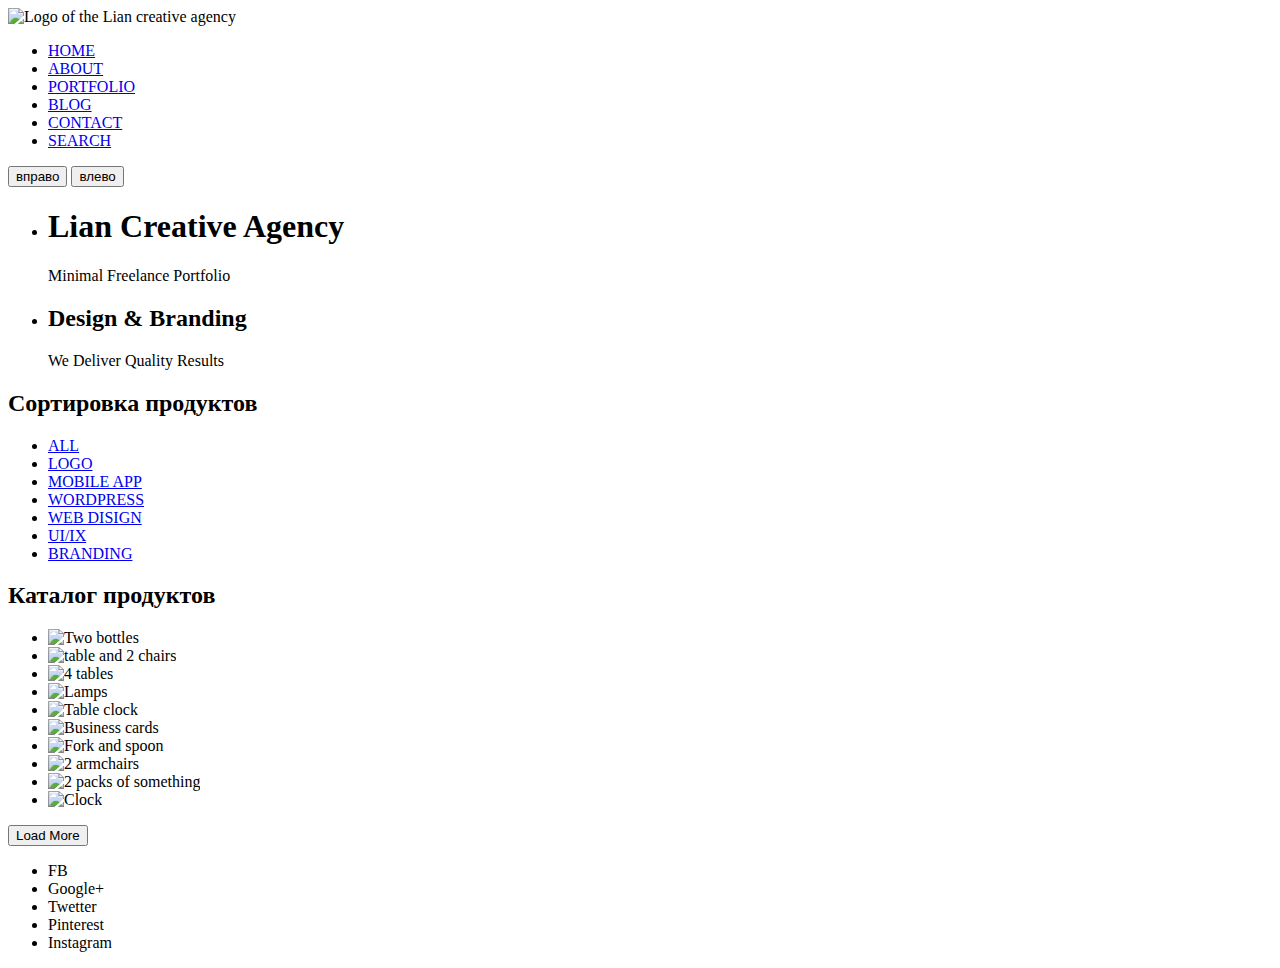
==== index.html @ f7b1b2a8 "Intermediate layout of the main page" ====
<!DOCTYPE html>

<head lang="en">
    <meta charset="utf-8">
    <title>Lian creative agency</title>
</head>

<body>
    <header class="main-header">
        <div class="container">
            <nav class="main-navigation">
                <a class="main-navigation-logo">
                    <img src="img/logo.png" width="131" height="35" alt="Logo of the Lian creative agency">
                </a>
                <ul class="site-navigation">
                    <li><a href="#home">HOME</a></li>
                    <li><a href="#ABOUT">ABOUT</a></li>
                    <li><a href="#PORTFOLIO">PORTFOLIO</a></li>
                    <li><a href="#BLOG">BLOG</a></li>
                    <li><a href="#CONTACT">CONTACT</a></li>
                    <li><a href="#SEARCH" class="visually-hidden">SEARCH</a></li>
                </ul>
            </nav>
        </div>
        <section class="slider">
            <div class="container">
                <div class="slider-controls">
                    <button class="button-right">вправо</button>
                    <button class="button-left">влево </button>
                    <i class="active"></i>
                    <i></i>
                </div>
                <ul class="slider-list">
                    <li class="slider-item">
                        <h1>Lian Creative Agency</h1>
                        <p>Minimal Freelance Portfolio</p>
                    </li>
                    <li class="slider-item">
                        <h2>Design & Branding</h2>
                        <p>We Deliver Quality Results</p>
                    </li>

                </ul>
            </div>
        </section>
    </header>
    <main>
        <div class="conteiner">
            <div class="catalog-columns">
                <section class="sort">
                    <h2 class="visually-hidden">Сортировка продуктов</h2>
                    <ul class="sort-option">
                        <li><a href=#>ALL</a></li>
                        <li><a href=#>LOGO</a></li>
                        <li><a href=#>MOBILE APP</a></li>
                        <li><a href=#>WORDPRESS</a></li>
                        <li><a href=#>WEB DISIGN</a></li>
                        <li><a href=#>UI/IX</a></li>
                        <li><a href=#>BRANDING</a></li>
                    </ul>
                </section>
                <section class="catalog">
                    <h2 class="visually-hidden">Каталог продуктов</h2>
                    <ul class="catalog-list">
                        <li class="catalog-item"><img src="img/img01.jpg" width="360" height="350" alt="Two bottles">
                        </li>
                        <li class="catalog-item"><img src="img/img02.jpg" width="360" height="250"
                                alt="table and 2 chairs"></li>
                        <li class="catalog-item"><img src="img/img03.jpg" width="360" height="450" alt="4 tables"></li>
                        <li class="catalog-item"><img src="img/img04.jpg" width="360" height="250" alt="Lamps"></li>
                        <li class="catalog-item"><img src="img/img05.jpg" width="360" height="350" alt="Table clock">
                        </li>
                        <li class="catalog-item"><img src="img/img06.jpg" width="360" height="250" alt="Business cards">
                        </li>
                        <li class="catalog-item"><img src="img/img07.jpg" width="360" height="450" alt="Fork and spoon">
                        </li>
                        <li class="catalog-item"><img src="img/img08.jpg" width="360" height="250" alt="2 armchairs">
                        </li>
                        <li class="catalog-item"><img src="img/img09.jpg" width="360" height="350"
                                alt="2 packs of something"></li>
                        <li class="catalog-item"><img src="img/img10.jpg" width="360" height="350" alt="Clock"></li>
                    </ul>
                </section>
                <button class="button catalog-button">Load More</button>
            </div>
        </div>
    </main>
    <footer class="main-footer">
        <a class="footer-logo"></a>
        <div class="social">
            <ul class="social-list">
                <li>FB</li>
                <li>Google+</li>
                <li>Twetter</li>
                <li>Pinterest</li>
                <li>Instagram</li>
            </ul>
        </div>
    </footer>

</body>
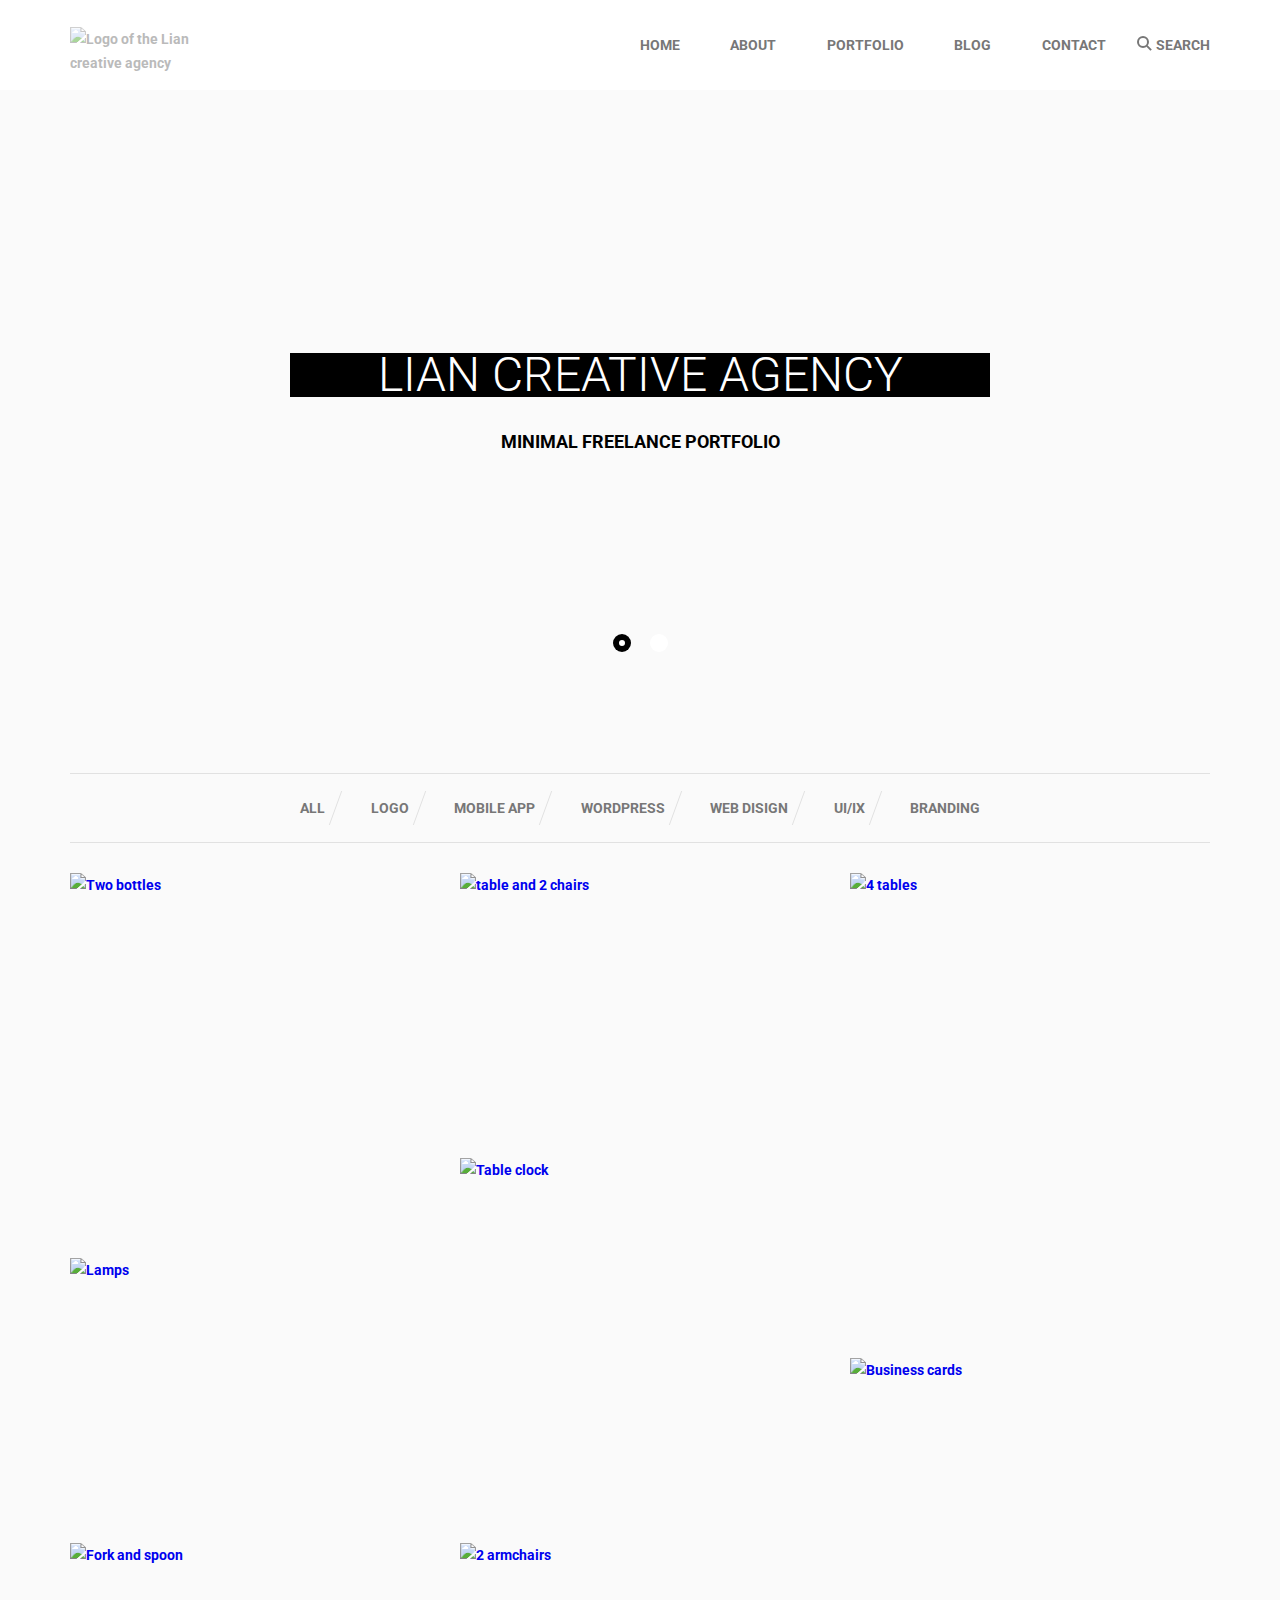
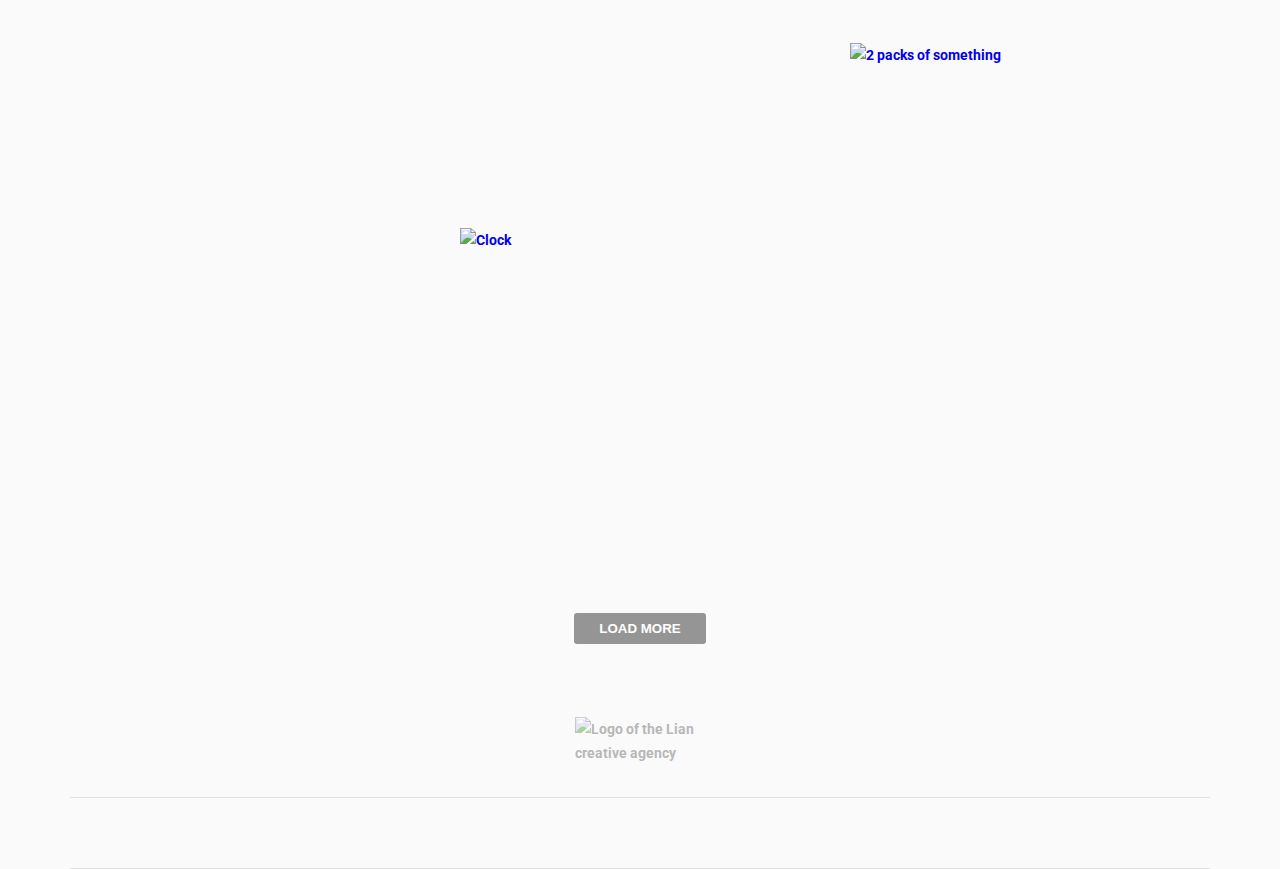
==== commit 24f934df: "Full index.html layout" ====
--- a/index.html
+++ b/index.html
@@ -3,6 +3,9 @@
 <head lang="en">
     <meta charset="utf-8">
     <title>Lian creative agency</title>
+    <link href="https://fonts.googleapis.com/css?family=Roboto:300,700&display=swap" rel="stylesheet">
+    <link href="css/normalize.css" rel="stylesheet">
+    <link href="css/style.css" rel="stylesheet">
 </head>
 
 <body>
@@ -18,34 +21,35 @@
                     <li><a href="#PORTFOLIO">PORTFOLIO</a></li>
                     <li><a href="#BLOG">BLOG</a></li>
                     <li><a href="#CONTACT">CONTACT</a></li>
-                    <li><a href="#SEARCH" class="visually-hidden">SEARCH</a></li>
+                    <li class="search"><a href="#SEARCH">SEARCH</a></li>
                 </ul>
             </nav>
         </div>
         <section class="slider">
             <div class="container">
-                <div class="slider-controls">
-                    <button class="button-right">вправо</button>
-                    <button class="button-left">влево </button>
+                <div class="slider-control">
+                    <button class="button-right"><span class="visually-hidden">вправо</span></button>
+                    <button class="button-left"><span class="visually-hidden">влево</span></button>
+                </div>
+                <div class="slider-indicator">
                     <i class="active"></i>
                     <i></i>
                 </div>
-                <ul class="slider-list">
-                    <li class="slider-item">
-                        <h1>Lian Creative Agency</h1>
-                        <p>Minimal Freelance Portfolio</p>
-                    </li>
-                    <li class="slider-item">
-                        <h2>Design & Branding</h2>
-                        <p>We Deliver Quality Results</p>
-                    </li>
-
-                </ul>
             </div>
+            <ul class="slider-list">
+                <li class="slider-item">
+                    <h1>Lian Creative Agency</h1>
+                    <p>Minimal Freelance Portfolio</p>
+                </li>
+                <li class="slider-item">
+                    <h2>Design & Branding</h2>
+                    <p>We Deliver Quality Results</p>
+                </li>
+            </ul>
         </section>
     </header>
     <main>
-        <div class="conteiner">
+        <div class="container">
             <div class="catalog-columns">
                 <section class="sort">
                     <h2 class="visually-hidden">Сортировка продуктов</h2>
@@ -61,24 +65,37 @@
                 </section>
                 <section class="catalog">
                     <h2 class="visually-hidden">Каталог продуктов</h2>
-                    <ul class="catalog-list">
-                        <li class="catalog-item"><img src="img/img01.jpg" width="360" height="350" alt="Two bottles">
+                    <ul class="catalog-list-left">
+                        <li class="catalog-item">
+                            <a href=#><img src="img/img01.jpg" width="360" height="350" alt="Two bottles"></a>
                         </li>
-                        <li class="catalog-item"><img src="img/img02.jpg" width="360" height="250"
-                                alt="table and 2 chairs"></li>
-                        <li class="catalog-item"><img src="img/img03.jpg" width="360" height="450" alt="4 tables"></li>
-                        <li class="catalog-item"><img src="img/img04.jpg" width="360" height="250" alt="Lamps"></li>
-                        <li class="catalog-item"><img src="img/img05.jpg" width="360" height="350" alt="Table clock">
+                        <li class="catalog-item"><a href=#><img src="img/img04.jpg" width="360" height="250"
+                                    alt="Lamps"></a>
                         </li>
-                        <li class="catalog-item"><img src="img/img06.jpg" width="360" height="250" alt="Business cards">
+                        <li class="catalog-item"><a href=#><img src="img/img07.jpg" width="360" height="450"
+                                    alt="Fork and spoon"></a>
+                    </ul>
+                    <ul class="catalog-list-center">
+                        <li class="catalog-item"><a href=#><img src="img/img02.jpg" width="360" height="250"
+                                    alt="table and 2 chairs"></a>
                         </li>
-                        <li class="catalog-item"><img src="img/img07.jpg" width="360" height="450" alt="Fork and spoon">
+                        <li class="catalog-item"><a href=#><img src="img/img05.jpg" width="360" height="350"
+                                    alt="Table clock"></a>
                         </li>
-                        <li class="catalog-item"><img src="img/img08.jpg" width="360" height="250" alt="2 armchairs">
+                        <li class="catalog-item"><a href=#><img src="img/img08.jpg" width="360" height="250"
+                                    alt="2 armchairs"></a>
                         </li>
-                        <li class="catalog-item"><img src="img/img09.jpg" width="360" height="350"
-                                alt="2 packs of something"></li>
-                        <li class="catalog-item"><img src="img/img10.jpg" width="360" height="350" alt="Clock"></li>
+                        <li class="catalog-item"><a href=#><img src="img/img10.jpg" width="360" height="350"
+                                    alt="Clock"></a></li>
+                    </ul>
+                    <ul class="catalog-list-right">
+                        <li class="catalog-item"><a href=#><img src="img/img03.jpg" width="360" height="450"
+                                    alt="4 tables"></a></li>
+                        <li class="catalog-item"><a href=#><img src="img/img06.jpg" width="360" height="250"
+                                    alt="Business cards"></a>
+                        </li>
+                        <li class="catalog-item"><a href=#><img src="img/img09.jpg" width="360" height="350"
+                                    alt="2 packs of something"></a></li>
                     </ul>
                 </section>
                 <button class="button catalog-button">Load More</button>
@@ -86,15 +103,18 @@
         </div>
     </main>
     <footer class="main-footer">
-        <a class="footer-logo"></a>
-        <div class="social">
-            <ul class="social-list">
-                <li>FB</li>
-                <li>Google+</li>
-                <li>Twetter</li>
-                <li>Pinterest</li>
-                <li>Instagram</li>
-            </ul>
+        <div class="container">
+            <a class="footer-logo"><img src="img/logo.png" width="131" height="35"
+                    alt="Logo of the Lian creative agency"></a>
+            <div class="social">
+                <ul class="social-list">
+                    <li><a href=# class="fb"><span class="visually-hidden">FB</span></a></li>
+                    <li><a href=# class="google"><span class="visually-hidden">Google+</span></a></li>
+                    <li><a href=# class="tw"><span class="visually-hidden">Twetter</span></a></li>
+                    <li><a href=# class="pin"><span class="visually-hidden">Pinterest</span></a></li>
+                    <li><a href=# class="inst"><span class="visually-hidden">Instagram</span></a></li>
+                </ul>
+            </div>
         </div>
     </footer>
 
--- a/css/style.css
+++ b/css/style.css
@@ -0,0 +1,530 @@
+body {
+    margin: 0;
+    padding: 0;
+
+    font-family: "Roboto", Arial, sans-serif;
+    font-size: 14px;
+    line-height: 24px;
+    font-weight: 700;
+    color: #777777;
+
+    background-color: #fafafa;
+}
+
+a {
+    text-decoration: none;
+}
+
+img {
+    max-width: 100%;
+    height: auto;
+}
+
+.visually-hidden:not(:focus):not(:active),
+input[type="checkbox"].visually-hidden,
+input[type="radio"].visually-hidden {
+    position: absolute;
+
+    width: 1px;
+    height: 1px;
+    margin: -1px;
+    border: 0;
+    padding: 0;
+
+    white-space: nowrap;
+
+    -webkit-clip-path: inset(100%);
+
+    clip-path: inset(100%);
+    clip: rect(0, 0, 0, 0);
+    overflow: hidden;
+}
+
+.main-header {
+    padding-top: 27px;
+    margin: 0;
+    background-color: #ffffff;
+}
+
+.container {
+    width: 1140px;
+    margin: 0 auto;
+    padding: 0 0;
+}
+
+.main-navigation {
+    display: flex;
+    flex-wrap: wrap;
+    justify-content: space-between;
+}
+
+.main-navigation-logo {
+    display: block;
+    width: 131px;
+    height: 35px;
+    opacity: 0.5;
+}
+
+.main-navigation-logo:hover {
+    opacity: 0.9;
+}
+
+.main-navigation-logo:active {
+    opacity: 0.3;
+}
+
+.site-navigation {
+    margin: 0;
+    padding: 0;
+    padding-left: 100px;
+    list-style: none;
+    word-break: break-all;
+    width: 710px;
+    box-sizing: border-box;
+    display: flex;
+    flex-wrap: wrap;
+    justify-content: space-between;
+    align-items: center;
+    margin-bottom: 27px;
+}
+
+.site-navigation li {
+    position: relative;
+}
+
+.site-navigation a {
+    display: block;
+    padding: 6px 0;
+    padding-left: 40px;
+    color: #777777;
+}
+
+.search::before {
+    content: "";
+    position: absolute;
+    padding: 0;
+
+    top: 9px;
+    left: 21px;
+    width: 8px;
+    height: 8px;
+    border: 2px solid #777777;
+    border-radius: 50%;
+}
+
+.search::after {
+    content: "";
+    position: absolute;
+    top: 20px;
+    left: 30px;
+
+    width: 6px;
+    height: 2px;
+    background-color: #777777;
+    transform: rotate(45deg);
+}
+
+.site-navigation a:hover,
+.site-navigation a:focus {
+    color: #000000;
+}
+
+.site-navigation a:hover::before,
+.site-navigation a:focus::before {
+    content: "";
+    position: absolute;
+    top: 8px;
+    left: 10px;
+
+    width: 2px;
+    height: 20px;
+    background-color: #000000;
+}
+
+.site-navigation a:active {
+    color: seagreen;
+}
+
+.site-navigation a:active::before {
+    content: none;
+}
+
+.slider {
+    position: relative;
+    min-height: 650px;
+    background-color: #fafafa;
+    margin-bottom: 33px;
+}
+
+.slider-control {
+    position: absolute;
+    top: 312px;
+    width: 1140px;
+    height: 43px;
+}
+
+.slider-control .button-right,
+.slider-control .button-left {
+    position: absolute;
+    z-index: 100;
+    width: 43px;
+    height: 43px;
+    background: transparent;
+    border: 2px solid #fefefe;
+    border-radius: 50%
+}
+
+.slider-control .button-right {
+    right: -117px;
+}
+
+.slider-control .button-left {
+    left: -117px;
+}
+
+.slider-control .button-right::before,
+.slider-control .button-right::after,
+.slider-control .button-left::before,
+.slider-control .button-left::after {
+    content: "";
+    position: absolute;
+    width: 16px;
+    height: 2px;
+    background-color: #fefefe;
+    cursor: pointer;
+}
+
+.slider-control .button-right::before {
+    transform: rotate(45deg);
+    top: 13px;
+    left: 15px;
+}
+
+.slider-control .button-right::after {
+    transform: rotate(-45deg);
+    top: 23px;
+    left: 15px;
+}
+
+.slider-control .button-left::before {
+    transform: rotate(-45deg);
+    top: 13px;
+    left: 10px;
+}
+
+.slider-control .button-left::after {
+    transform: rotate(45deg);
+    top: 23px;
+    left: 10px;
+}
+
+.slider-control .button-right:focus,
+.slider-control .button-left:focus,
+.slider-control .button-right:hover,
+.slider-control .button-left:hover {
+    background-color: #000000;
+}
+
+.slider-control .button-right:active,
+.slider-control .button-left:active {
+    background-color: seagreen;
+}
+
+.slider-indicator {
+    position: absolute;
+    left: 50%;
+    bottom: 96px;
+    z-index: 100;
+
+    width: 160px;
+    height: 18px;
+
+    text-align: center;
+    transform: translateX(-50%);
+}
+
+.slider-indicator i {
+    position: relative;
+
+    display: inline-block;
+    width: 18px;
+    height: 18px;
+    padding: 8px;
+
+    border-radius: 50%;
+    cursor: pointer;
+}
+
+.slider-indicator i::after,
+.slider-indicator .active::after {
+    content: "";
+
+    position: absolute;
+    top: 8px;
+    left: 8px;
+    width: 18px;
+    height: 18px;
+
+    background-color: #ffffff;
+
+    border-radius: 50%;
+}
+
+.slider-indicator .active::after {
+    box-shadow: 0px 0px 0px 6px black inset;
+}
+
+.slider-list {
+    margin: 0;
+    padding: 0;
+
+    list-style: none;
+}
+
+.slider-item {
+    margin: 0;
+    padding: 0;
+    display: none;
+    width: 1600px;
+    margin: 0 auto;
+    min-height: 650px;
+}
+
+.slider-item:nth-child(1) {
+    display: block;
+}
+
+.slider-item:nth-child(1) {
+    background-image: url("../img/slide1.jpg");
+    background-repeat: no-repeat;
+    background-position: 100% 100%;
+}
+
+.slider-item:nth-child(2) {
+    background-image: url("../img/slide2.jpg");
+    background-repeat: no-repeat;
+    background-position: 100% 100%;
+}
+
+.slider-item h1 {
+    position: absolute;
+    left: 50%;
+    top: 263px;
+    display: block;
+    width: 700px;
+    padding: 10px 0;
+    margin: 0;
+    margin-left: -350px;
+    font-size: 48px;
+    font-weight: 300;
+    color: #ffffff;
+    background-color: #000000;
+    text-transform: uppercase;
+    text-align: center;
+}
+
+.slider-item p {
+    position: absolute;
+    left: 50%;
+    top: 340px;
+    display: block;
+    width: 700px;
+    padding: 0;
+    margin: 0;
+    margin-left: -350px;
+    font-size: 18px;
+    line-height: 24px;
+    font-weight: 700;
+    color: #000000;
+    background-color: transparent;
+    text-transform: uppercase;
+    text-align: center;
+}
+
+.sort-option {
+    margin: 0;
+    padding: 17px 220px;
+    list-style: none;
+    word-break: break-all;
+
+    display: flex;
+    flex-wrap: wrap;
+    justify-content: space-between;
+    align-items: center;
+    margin-bottom: 30px;
+    border-top: 1px solid #e1e1e1;
+    border-bottom: 1px solid #e1e1e1;
+    background-color: #fafafa;
+}
+
+.sort-option li {
+    display: inline-block;
+    background-color: #fafafa;
+    transform: skewX(-20deg);
+    border-right: 1px solid #e1e1e1;
+}
+
+.sort-option li:last-of-type {
+    border-right: none;
+}
+
+.sort-option a {
+    display: block;
+    padding: 5px 10px;
+    transform: skewX(20deg);
+
+    color: #777777;
+    font-size: 14px;
+    line-height: 24px;
+    font-weight: 700;
+}
+
+.sort-option a:hover,
+.sort-option a:focus {
+    color: #000000;
+}
+
+.sort-option a:active {
+    color: seagreen;
+}
+
+.catalog {
+    background-color: #fafafa;
+    display: flex;
+    justify-content: space-between;
+}
+
+.catalog-list-left,
+.catalog-list-center,
+.catalog-list-right {
+    margin: 0;
+    padding: 0;
+    list-style: none;
+
+    display: flex;
+    flex-direction: column;
+    justify-content: flex-start;
+    flex-wrap: wrap;
+}
+
+.catalog-item {
+    position: relative;
+    margin: 0;
+    margin-bottom: 35px;
+    padding: 0;
+    background-color: #fafafa;
+}
+
+.catalog-item:hover,
+.catalog-item:focus {
+    box-shadow: 0 6px 20px 0 rgba(0, 0, 0, 0.6);
+}
+
+.catalog-item:active {
+    box-shadow: 0 6px 20px 0 rgba(0, 0, 0, 0.2);
+    opacity: 0.5;
+}
+
+.catalog-item img {
+    display: block;
+}
+
+.button {
+    display: block;
+    padding: 8px 25px;
+    margin: 0 auto;
+    margin-bottom: 73px;
+    background-color: #959595;
+    font-weight: 700;
+    text-transform: uppercase;
+    color: #ffffff;
+    border: none;
+    border-radius: 3px;
+}
+
+.button:focus,
+.button:hover {
+    background-color: #000000;
+}
+
+.button:active {
+    background-color: seagreen;
+}
+}
+
+.main-footer {
+    background-color: #ffffff;
+    padding-top: 64px;
+    padding-bottom: 95px;
+}
+
+.footer-logo {
+    display: block;
+    margin: 0 auto;
+    margin-bottom: 45px;
+    width: 131px;
+    height: 35px;
+    opacity: 0.5;
+}
+
+.footer-logo:hover {
+    opacity: 0.9;
+}
+
+.footer-logo:active {
+    opacity: 0.3;
+}
+
+.social {
+    display: block;
+    padding: 25px 0;
+    border-top: 1px solid #e1e1e1;
+    border-bottom: 1px solid #e1e1e1;
+}
+
+.social-list {
+    margin: 0 auto;
+    padding: 0;
+    list-style: none;
+    display: flex;
+    justify-content: space-between;
+    width: 360px;
+}
+
+.social-list a {
+    display: block;
+    width: 20px;
+    height: 20px;
+    background-image: url('../img/sosial.png');
+    background-repeat: no-repeat;
+}
+
+.social-list .fb {
+    background-position: 5px 3px;
+}
+
+.social-list .google {
+    background-position: -60px 3px;
+}
+
+.social-list .tw {
+    background-position: -130px 3px;
+}
+
+.social-list .pin {
+    background-position: -335px 3px;
+}
+
+.social-list .inst {
+    background-position: -405px 3px;
+}
+
+.social-list a:hover,
+.social-list a:focus {
+    box-sizing: border-box;
+    border-bottom: 2px solid #000000;
+}
+
+.social-list a:active {
+    border-bottom: 2px solid seagreen;
+}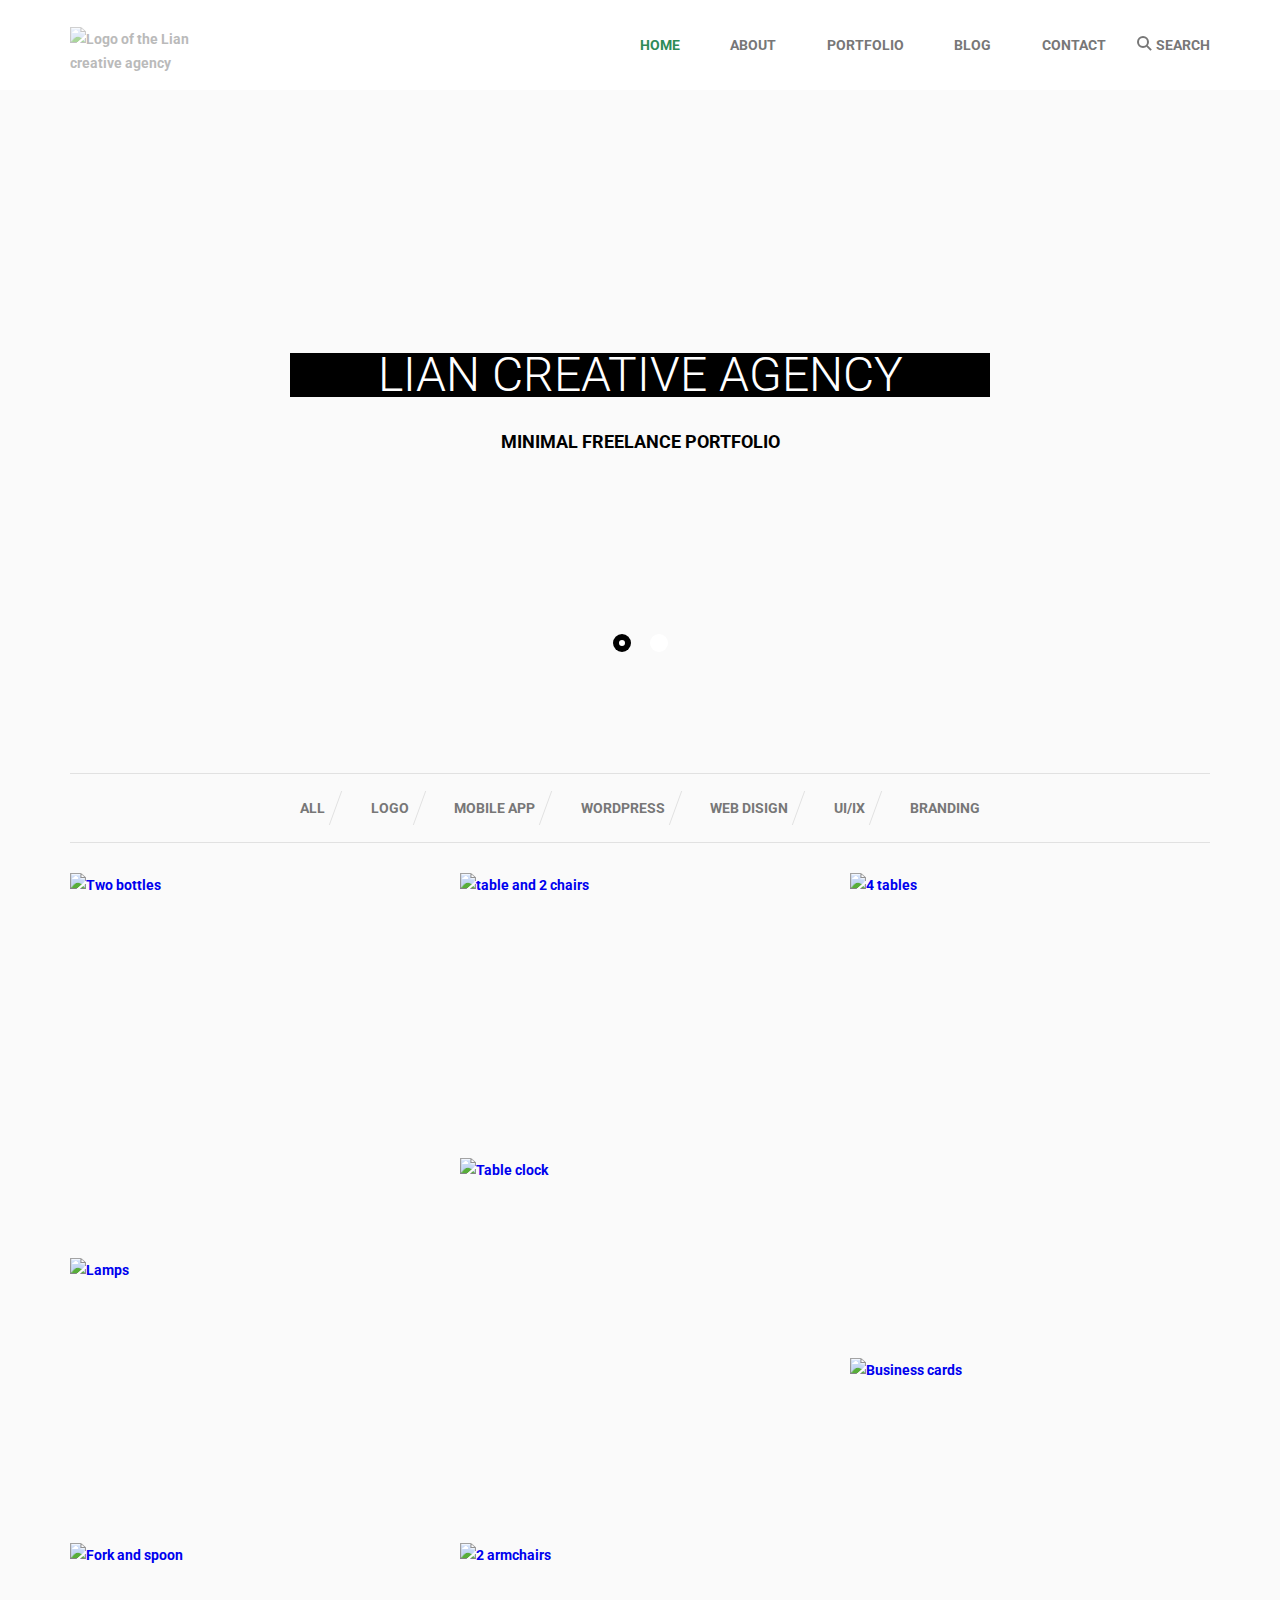
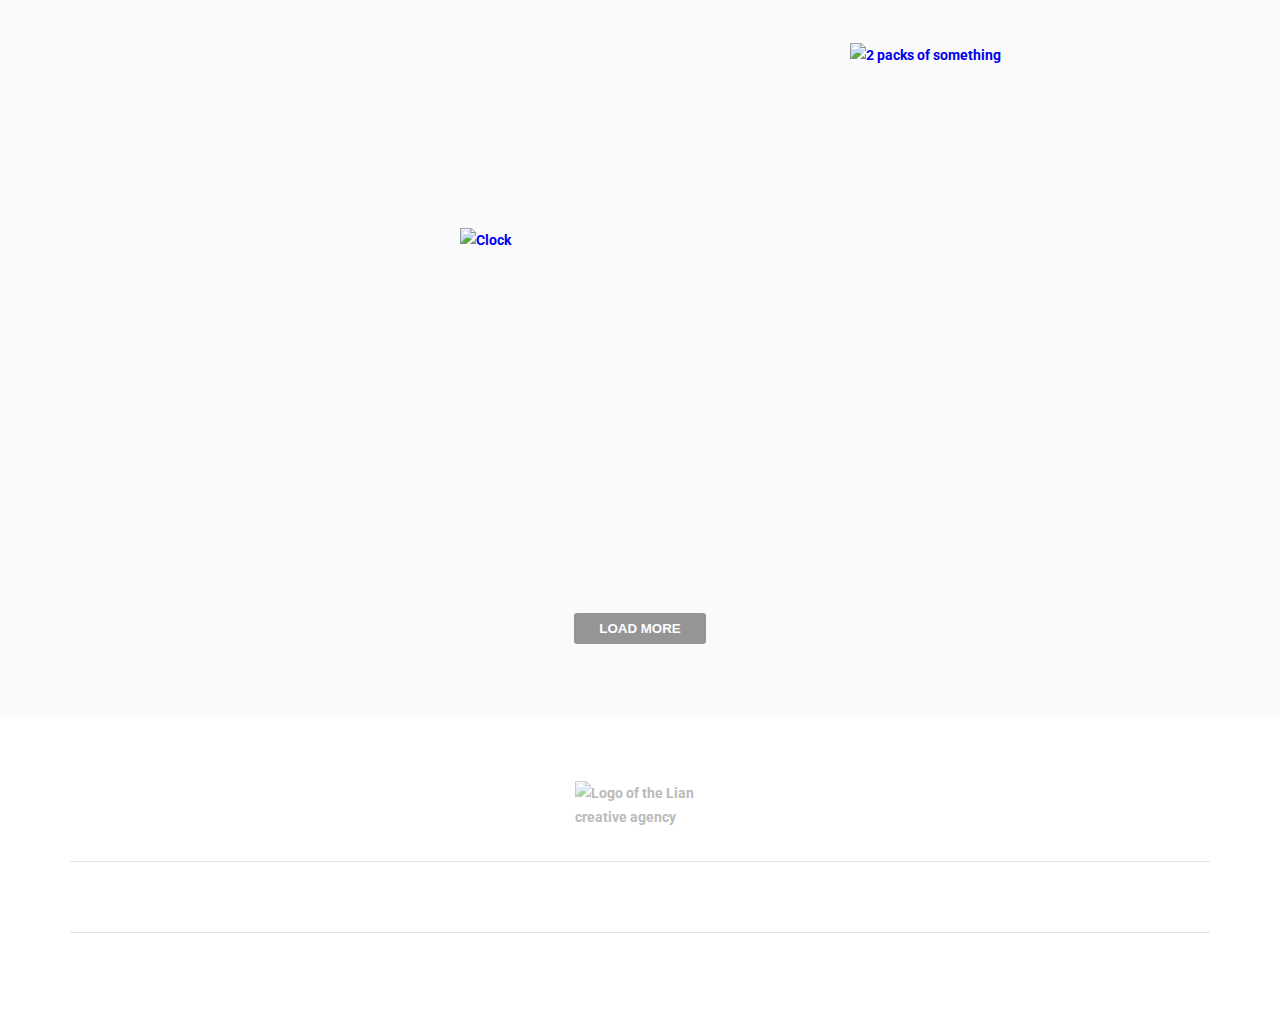
==== commit 490265cd: "Add page about.html" ====
--- a/index.html
+++ b/index.html
@@ -16,8 +16,8 @@
                     <img src="img/logo.png" width="131" height="35" alt="Logo of the Lian creative agency">
                 </a>
                 <ul class="site-navigation">
-                    <li><a href="#home">HOME</a></li>
-                    <li><a href="#ABOUT">ABOUT</a></li>
+                    <li class="site-navigation-current"><a href="index.html">HOME</a></li>
+                    <li><a href="about.html">ABOUT</a></li>
                     <li><a href="#PORTFOLIO">PORTFOLIO</a></li>
                     <li><a href="#BLOG">BLOG</a></li>
                     <li><a href="#CONTACT">CONTACT</a></li>
@@ -25,81 +25,79 @@
                 </ul>
             </nav>
         </div>
-        <section class="slider">
-            <div class="container">
-                <div class="slider-control">
-                    <button class="button-right"><span class="visually-hidden">вправо</span></button>
-                    <button class="button-left"><span class="visually-hidden">влево</span></button>
-                </div>
-                <div class="slider-indicator">
-                    <i class="active"></i>
-                    <i></i>
-                </div>
+    </header>
+    <section class="slider">
+        <div class="container">
+            <div class="slider-control">
+                <button class="button-right"><span class="visually-hidden">вправо</span></button>
+                <button class="button-left"><span class="visually-hidden">влево</span></button>
             </div>
-            <ul class="slider-list">
-                <li class="slider-item">
-                    <h1>Lian Creative Agency</h1>
-                    <p>Minimal Freelance Portfolio</p>
-                </li>
-                <li class="slider-item">
-                    <h2>Design & Branding</h2>
-                    <p>We Deliver Quality Results</p>
-                </li>
-            </ul>
-        </section>
-    </header>
+            <div class="slider-indicator">
+                <i class="active"></i>
+                <i></i>
+            </div>
+        </div>
+        <ul class="slider-list">
+            <li class="slider-item">
+                <h1>Lian Creative Agency</h1>
+                <p>Minimal Freelance Portfolio</p>
+            </li>
+            <li class="slider-item">
+                <h2>Design & Branding</h2>
+                <p>We Deliver Quality Results</p>
+            </li>
+        </ul>
+    </section>
     <main>
         <div class="container">
-            <div class="catalog-columns">
-                <section class="sort">
-                    <h2 class="visually-hidden">Сортировка продуктов</h2>
-                    <ul class="sort-option">
-                        <li><a href=#>ALL</a></li>
-                        <li><a href=#>LOGO</a></li>
-                        <li><a href=#>MOBILE APP</a></li>
-                        <li><a href=#>WORDPRESS</a></li>
-                        <li><a href=#>WEB DISIGN</a></li>
-                        <li><a href=#>UI/IX</a></li>
-                        <li><a href=#>BRANDING</a></li>
-                    </ul>
-                </section>
-                <section class="catalog">
-                    <h2 class="visually-hidden">Каталог продуктов</h2>
-                    <ul class="catalog-list-left">
-                        <li class="catalog-item">
-                            <a href=#><img src="img/img01.jpg" width="360" height="350" alt="Two bottles"></a>
-                        </li>
-                        <li class="catalog-item"><a href=#><img src="img/img04.jpg" width="360" height="250"
-                                    alt="Lamps"></a>
-                        </li>
-                        <li class="catalog-item"><a href=#><img src="img/img07.jpg" width="360" height="450"
-                                    alt="Fork and spoon"></a>
-                    </ul>
-                    <ul class="catalog-list-center">
-                        <li class="catalog-item"><a href=#><img src="img/img02.jpg" width="360" height="250"
-                                    alt="table and 2 chairs"></a>
-                        </li>
-                        <li class="catalog-item"><a href=#><img src="img/img05.jpg" width="360" height="350"
-                                    alt="Table clock"></a>
-                        </li>
-                        <li class="catalog-item"><a href=#><img src="img/img08.jpg" width="360" height="250"
-                                    alt="2 armchairs"></a>
-                        </li>
-                        <li class="catalog-item"><a href=#><img src="img/img10.jpg" width="360" height="350"
-                                    alt="Clock"></a></li>
-                    </ul>
-                    <ul class="catalog-list-right">
-                        <li class="catalog-item"><a href=#><img src="img/img03.jpg" width="360" height="450"
-                                    alt="4 tables"></a></li>
-                        <li class="catalog-item"><a href=#><img src="img/img06.jpg" width="360" height="250"
-                                    alt="Business cards"></a>
-                        </li>
-                        <li class="catalog-item"><a href=#><img src="img/img09.jpg" width="360" height="350"
-                                    alt="2 packs of something"></a></li>
-                    </ul>
-                </section>
-                <button class="button catalog-button">Load More</button>
-            </div>
+            <section class="sort">
+                <h2 class="visually-hidden">Сортировка продуктов</h2>
+                <ul class="sort-option">
+                    <li><a href=#>ALL</a></li>
+                    <li><a href=#>LOGO</a></li>
+                    <li><a href=#>MOBILE APP</a></li>
+                    <li><a href=#>WORDPRESS</a></li>
+                    <li><a href=#>WEB DISIGN</a></li>
+                    <li><a href=#>UI/IX</a></li>
+                    <li><a href=#>BRANDING</a></li>
+                </ul>
+            </section>
+            <section class="catalog">
+                <h2 class="visually-hidden">Каталог продуктов</h2>
+                <ul class="catalog-list-left">
+                    <li class="catalog-item">
+                        <a href=#><img src="img/img01.jpg" width="360" height="350" alt="Two bottles"></a>
+                    </li>
+                    <li class="catalog-item"><a href=#><img src="img/img04.jpg" width="360" height="250"
+                                alt="Lamps"></a>
+                    </li>
+                    <li class="catalog-item"><a href=#><img src="img/img07.jpg" width="360" height="450"
+                                alt="Fork and spoon"></a>
+                </ul>
+                <ul class="catalog-list-center">
+                    <li class="catalog-item"><a href=#><img src="img/img02.jpg" width="360" height="250"
+                                alt="table and 2 chairs"></a>
+                    </li>
+                    <li class="catalog-item"><a href=#><img src="img/img05.jpg" width="360" height="350"
+                                alt="Table clock"></a>
+                    </li>
+                    <li class="catalog-item"><a href=#><img src="img/img08.jpg" width="360" height="250"
+                                alt="2 armchairs"></a>
+                    </li>
+                    <li class="catalog-item"><a href=#><img src="img/img10.jpg" width="360" height="350"
+                                alt="Clock"></a></li>
+                </ul>
+                <ul class="catalog-list-right">
+                    <li class="catalog-item"><a href=#><img src="img/img03.jpg" width="360" height="450"
+                                alt="4 tables"></a></li>
+                    <li class="catalog-item"><a href=#><img src="img/img06.jpg" width="360" height="250"
+                                alt="Business cards"></a>
+                    </li>
+                    <li class="catalog-item"><a href=#><img src="img/img09.jpg" width="360" height="350"
+                                alt="2 packs of something"></a></li>
+                </ul>
+            </section>
+            <button class="button catalog-button">Load More</button>
         </div>
     </main>
     <footer class="main-footer">
--- a/css/style.css
+++ b/css/style.css
@@ -142,11 +142,15 @@
 }
 
 .site-navigation a:active {
-    color: seagreen;
+    color: #2e8b57;
 }
 
 .site-navigation a:active::before {
     content: none;
+}
+
+.site-navigation-current.site-navigation-current a {
+    color: #2e8b57;
 }
 
 .slider {
@@ -227,7 +231,7 @@
 
 .slider-control .button-right:active,
 .slider-control .button-left:active {
-    background-color: seagreen;
+    background-color: #2e8b57;
 }
 
 .slider-indicator {
@@ -450,7 +454,7 @@
 .button:active {
     background-color: seagreen;
 }
-}
+
 
 .main-footer {
     background-color: #ffffff;
@@ -497,6 +501,7 @@
     height: 20px;
     background-image: url('../img/sosial.png');
     background-repeat: no-repeat;
+    opacity: 0.5;
 }
 
 .social-list .fb {
@@ -521,10 +526,9 @@
 
 .social-list a:hover,
 .social-list a:focus {
-    box-sizing: border-box;
-    border-bottom: 2px solid #000000;
+    opacity: 1;
 }
 
 .social-list a:active {
-    border-bottom: 2px solid seagreen;
+    background-image: url('../img/sosial-active.png');
 }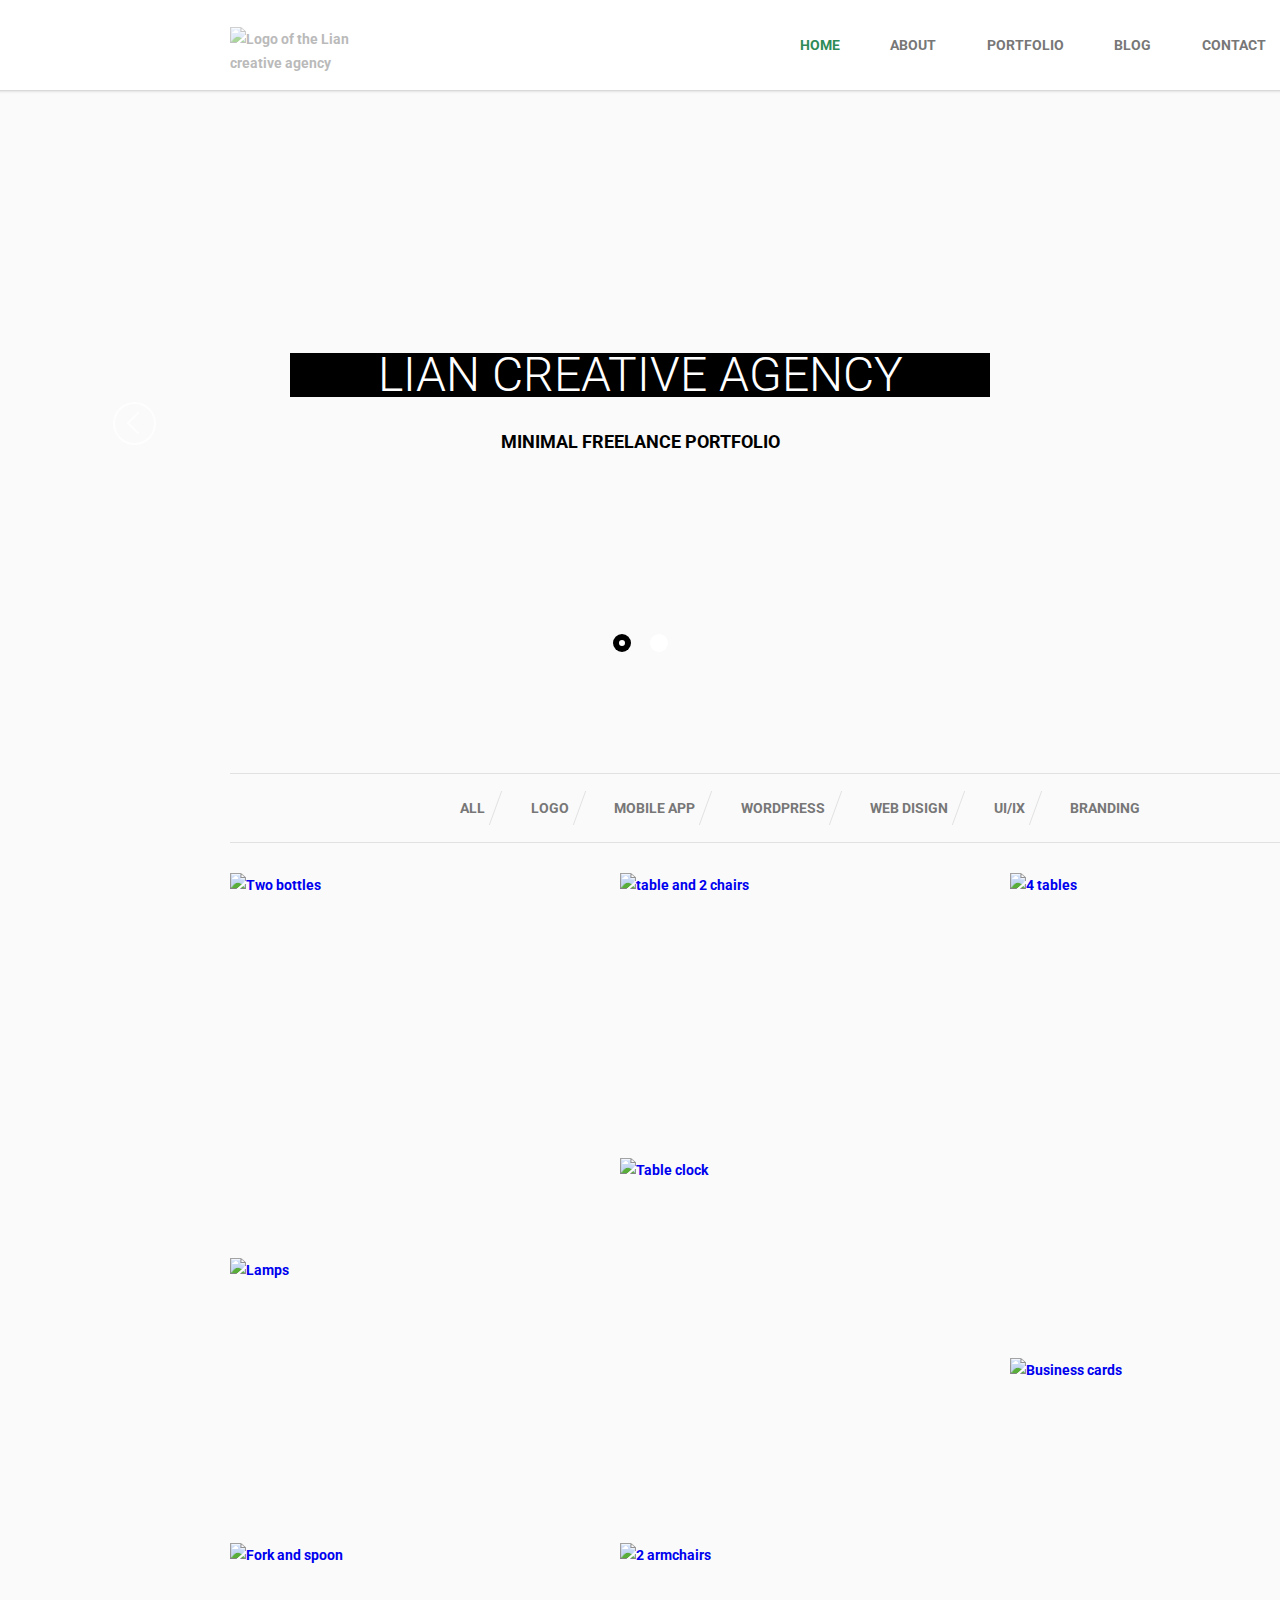
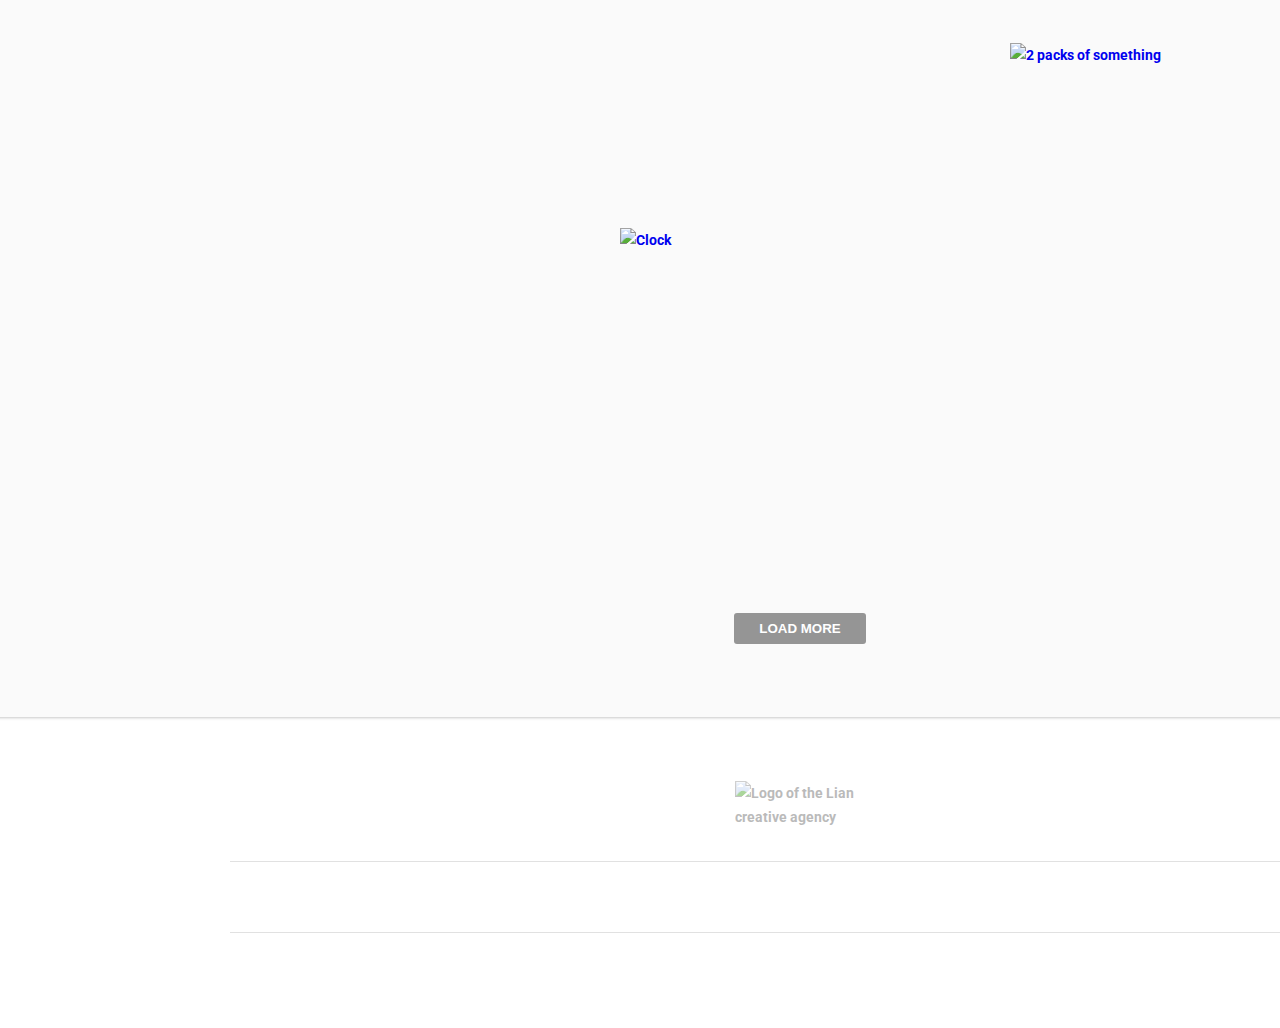
==== commit fd41fcb9: "Ready "about" page" ====
--- a/index.html
+++ b/index.html
@@ -38,11 +38,11 @@
             </div>
         </div>
         <ul class="slider-list">
-            <li class="slider-item">
+            <li class="slider-item top-shadow">
                 <h1>Lian Creative Agency</h1>
                 <p>Minimal Freelance Portfolio</p>
             </li>
-            <li class="slider-item">
+            <li class="slider-item top-shadow">
                 <h2>Design & Branding</h2>
                 <p>We Deliver Quality Results</p>
             </li>
@@ -100,7 +100,7 @@
             <button class="button catalog-button">Load More</button>
         </div>
     </main>
-    <footer class="main-footer">
+    <footer class="main-footer top-shadow">
         <div class="container">
             <a class="footer-logo"><img src="img/logo.png" width="131" height="35"
                     alt="Logo of the Lian creative agency"></a>
--- a/css/style.css
+++ b/css/style.css
@@ -49,7 +49,7 @@
 .container {
     width: 1140px;
     margin: 0 auto;
-    padding: 0 0;
+    padding: 0 230px;
 }
 
 .main-navigation {
@@ -286,8 +286,6 @@
 }
 
 .slider-item {
-    margin: 0;
-    padding: 0;
     display: none;
     width: 1600px;
     margin: 0 auto;
@@ -456,10 +454,354 @@
 }
 
 
+/* about */
+.banner {
+    position: relative;
+    display: block;
+    margin: 0 auto;
+    margin-bottom: 70px;
+    width: 1600px;
+    min-height: 350px;
+
+    background-color: #f0f0f2;
+    background-image: url("../img/base.jpg");
+    background-repeat: no-repeat;
+    background-position: 100% 100%;
+}
+
+.top-shadow {
+    box-shadow: inset 0px 6px 3px -5px #c8c8c8;
+}
+
+.banner-text h1 {
+    position: absolute;
+    top: 115px;
+    left: 230px;
+    display: block;
+    width: 590px;
+    padding: 10px 0;
+    margin: 0;
+    font-size: 48px;
+    font-weight: 400;
+    color: #ffffff;
+    background-color: #000000;
+    text-transform: uppercase;
+    text-align: center;
+}
+
+.banner-text p {
+    position: absolute;
+    top: 190px;
+    left: 230px;
+    display: block;
+    width: 590px;
+    padding: 0;
+    margin: 0;
+    font-size: 18px;
+    line-height: 24px;
+    font-weight: 700;
+    color: #000000;
+    background-color: transparent;
+    text-transform: uppercase;
+}
+
+.information {
+    display: flex;
+    flex-wrap: wrap;
+    width: 1140px;
+}
+
+.about-column {
+    display: flex;
+    flex-wrap: wrap;
+    justify-content: space-between;
+    width: 1140px;
+    padding-bottom: 26px;
+    margin-bottom: 67px;
+}
+
+.about-column-left {
+    width: 531px;
+}
+
+.about-column-right {
+    width: 558px;
+}
+
+.story,
+.skills {
+    display: block;
+    width: 558px;
+}
+
+.story {
+    margin-bottom: 15px;
+}
+
+.story h1,
+.skills h1 {
+    margin: 0;
+    margin-bottom: 30px;
+    padding: 0;
+    font-size: 18px;
+    line-height: 24px;
+    font-weight: 400px;
+    color: #000000;
+    text-transform: uppercase;
+}
+
+.story p {
+    margin: 0;
+    margin-bottom: 30px;
+    padding: 0;
+    font-size: 14px;
+    line-height: 30px;
+    font-weight: 400px;
+    color: #777777;
+}
+
+.skills ul {
+    display: block;
+    width: 558px;
+    padding: 0;
+    margin: 0;
+    list-style: none;
+}
+
+.skills-scale-item {
+    margin-bottom: 20px;
+}
+
+.skills-scale-item h2 {
+    padding: 0;
+    margin: 0;
+    font-size: 16px;
+    line-height: 24px;
+    font-weight: 700;
+    color: #2f302f;
+    margin-bottom: 15px;
+}
+
+.scale {
+    position: relative;
+    display: block;
+    width: 558px;
+    height: 10px;
+    background-color: #ebebeb;
+}
+
+.bar {
+    display: block;
+    height: 2px;
+    position: absolute;
+    top: 4px;
+    left: 3px;
+    background-color: #a1a1a1;
+}
+
+.photoshop-scale .bar {
+    width: 490px;
+}
+
+.branding-scale .bar {
+    width: 520px;
+}
+
+.photography-scale .bar {
+    width: 276px;
+}
+
+.web-design-scale .bar {
+    width: 450px;
+}
+
+.photoshop-scale,
+.branding-scale,
+.photography-scale,
+.web-design-scale {
+    position: relative;
+}
+
+.toggle {
+    position: absolute;
+    top: -1px;
+
+    width: 4px;
+    height: 4px;
+    padding: 0;
+
+    border: 4px solid #000000;
+    border-radius: 50%;
+    background-color: #ffffff;
+    cursor: pointer;
+}
+
+.photoshop-scale .toggle {
+    left: 484px;
+}
+
+.branding-scale .toggle {
+    left: 514px;
+}
+
+.photography-scale .toggle {
+    left: 270px;
+}
+
+.web-design-scale .toggle {
+    left: 444px;
+}
+
+.scale-value-container {
+    position: absolute;
+    display: block;
+    width: 40px;
+    top: -39px;
+}
+
+.photoshop-scale .scale-value-container {
+    left: 490px;
+}
+
+.branding-scale .scale-value-container {
+    left: 520px;
+}
+
+.photography-scale .scale-value-container {
+    left: 276px;
+}
+
+.web-design-scale .scale-value-container {
+    left: 450px;
+}
+
+.scale-value {
+    display: block;
+    width: 40px;
+    padding: 0 0;
+    margin: 0;
+    background-color: #041608;
+
+    position: relative;
+
+    font-size: 12px;
+    font-weight: 400;
+    line-height: 24px;
+    color: #ffffff;
+    text-align: center;
+}
+
+.scale-value::after {
+    content: "";
+    position: absolute;
+    bottom: -7px;
+    left: 0;
+    border: 3.5px solid transparent;
+    border-left: 3.5px solid #041608;
+    border-top: 3.5px solid #041608;
+}
+
+.team {
+    display: block;
+    width: 1140px;
+}
+
+.team h2 {
+    width: 360px;
+    padding: 0;
+    margin: 0 auto;
+    margin-bottom: 35px;
+    font-size: 30px;
+    line-height: 36px;
+    font-weight: 700;
+    color: #000000;
+    text-transform: uppercase;
+}
+
+.team p {
+    width: 615px;
+    padding: 0;
+    margin: 0 auto;
+    margin-bottom: 65px;
+    font-size: 14px;
+    line-height: 30px;
+    font-weight: 400;
+    color: #777777;
+    text-align: center;
+}
+
+.team-members-list {
+    display: flex;
+    flex-wrap: wrap;
+    justify-content: space-between;
+    width: 1140px;
+    padding: 0;
+    margin: 0 auto;
+    margin-bottom: 75px;
+    list-style: none;
+
+}
+
+.team-member {
+    display: inline-block;
+    width: 358px;
+    background-color: #ffffff;
+}
+
+.team-member img {
+    margin-bottom: 35px;
+}
+
+.team-member:hover {
+    box-shadow: 0 6px 20px 0 rgba(0, 0, 0, 0.6);
+}
+
+.team-member .name {
+    margin: 0;
+    margin-bottom: 5px;
+    padding: 0;
+    padding-left: 35px;
+    display: block;
+    font-size: 24px;
+    line-height: 28px;
+    font-weight: 400;
+    text-transform: uppercase;
+    color: #152618;
+}
+
+.team-member p {
+    width: 358px;
+    margin: 0;
+    padding: 0;
+    padding-left: 35px;
+    padding-right: 40px;
+    padding-bottom: 27px;
+    display: block;
+    font-size: 14px;
+    line-height: 24px;
+    font-weight: 400;
+    color: #9c9c9c;
+    box-sizing: border-box;
+    text-align: start;
+}
+
+.team-member .specialization {
+    font-size: 16px;
+    line-height: 24px;
+    margin-bottom: 18px;
+    padding-bottom: 0;
+}
+
+
+
+/* footer */
 .main-footer {
+    width: 1600px;
+    margin: 0 auto;
     background-color: #ffffff;
     padding-top: 64px;
     padding-bottom: 95px;
+
 }
 
 .footer-logo {
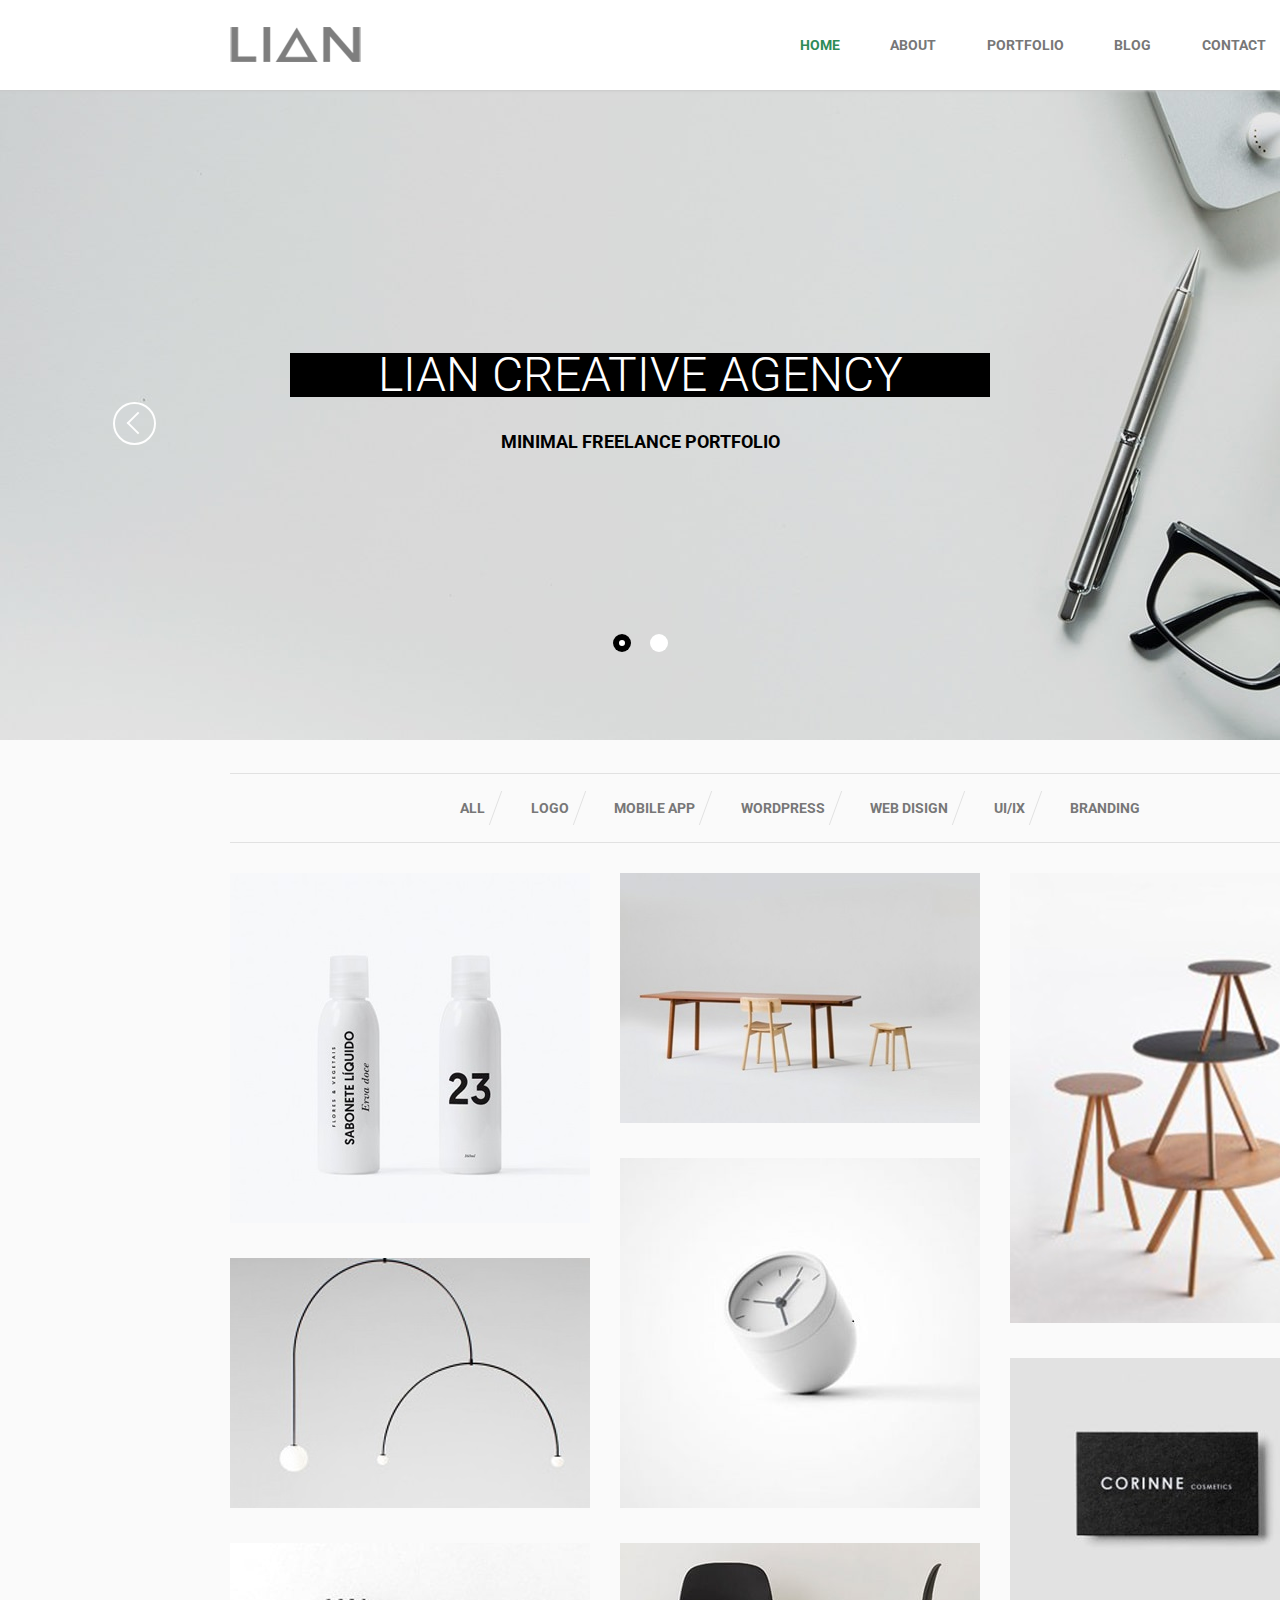
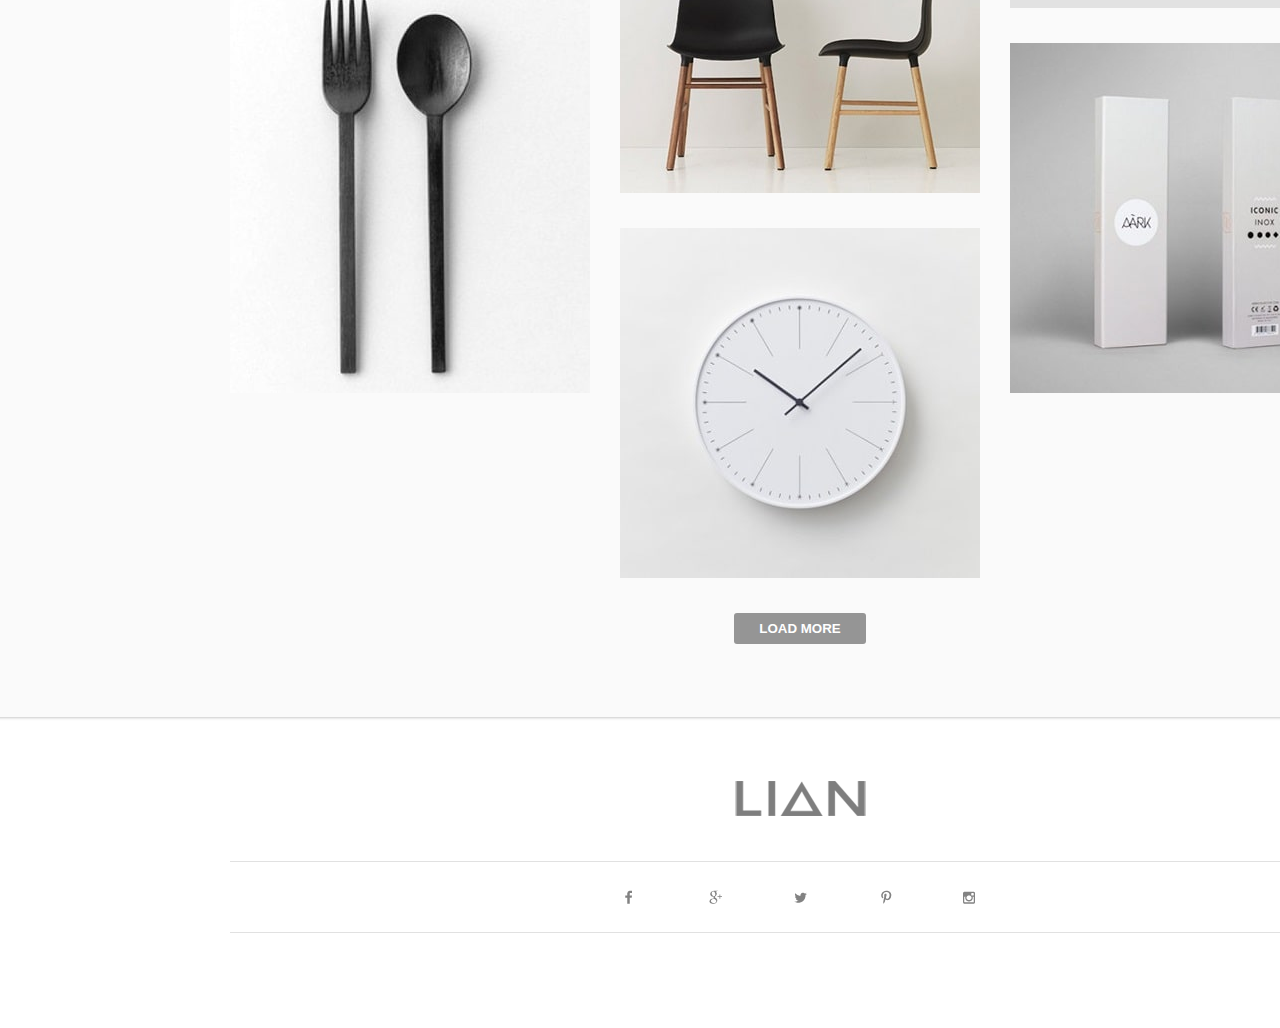
==== commit 8a0bde64: "Bugs fixed, prefixed" ====
--- a/index.html
+++ b/index.html
@@ -1,6 +1,7 @@
 <!DOCTYPE html>
+<html lang="en">
 
-<head lang="en">
+<head>
     <meta charset="utf-8">
     <title>Lian creative agency</title>
     <link href="https://fonts.googleapis.com/css?family=Roboto:300,700&display=swap" rel="stylesheet">
@@ -18,7 +19,7 @@
                 <ul class="site-navigation">
                     <li class="site-navigation-current"><a href="index.html">HOME</a></li>
                     <li><a href="about.html">ABOUT</a></li>
-                    <li><a href="#PORTFOLIO">PORTFOLIO</a></li>
+                    <li><a href="index.html#portfolio">PORTFOLIO</a></li>
                     <li><a href="#BLOG">BLOG</a></li>
                     <li><a href="#CONTACT">CONTACT</a></li>
                     <li class="search"><a href="#SEARCH">SEARCH</a></li>
@@ -49,7 +50,7 @@
         </ul>
     </section>
     <main>
-        <div class="container">
+        <div class="container" id="portfolio">
             <section class="sort">
                 <h2 class="visually-hidden">Сортировка продуктов</h2>
                 <ul class="sort-option">
@@ -66,7 +67,8 @@
                 <h2 class="visually-hidden">Каталог продуктов</h2>
                 <ul class="catalog-list-left">
                     <li class="catalog-item">
-                        <a href=#><img src="img/img01.jpg" width="360" height="350" alt="Two bottles"></a>
+                        <a href="portfolio-item.html"><img src="img/img01.jpg" width="360" height="350"
+                                alt="Two bottles"></a>
                     </li>
                     <li class="catalog-item"><a href=#><img src="img/img04.jpg" width="360" height="250"
                                 alt="Lamps"></a>
@@ -115,5 +117,6 @@
             </div>
         </div>
     </footer>
+</body>
 
-</body>+</html>--- a/css/style.css
+++ b/css/style.css
@@ -53,8 +53,13 @@
 }
 
 .main-navigation {
-    display: flex;
+    display: -webkit-box;
+    display: -ms-flexbox;
+    display: flex;
+    -ms-flex-wrap: wrap;
     flex-wrap: wrap;
+    -webkit-box-pack: justify;
+    -ms-flex-pack: justify;
     justify-content: space-between;
 }
 
@@ -80,10 +85,18 @@
     list-style: none;
     word-break: break-all;
     width: 710px;
+    -webkit-box-sizing: border-box;
     box-sizing: border-box;
-    display: flex;
+    display: -webkit-box;
+    display: -ms-flexbox;
+    display: flex;
+    -ms-flex-wrap: wrap;
     flex-wrap: wrap;
+    -webkit-box-pack: justify;
+    -ms-flex-pack: justify;
     justify-content: space-between;
+    -webkit-box-align: center;
+    -ms-flex-align: center;
     align-items: center;
     margin-bottom: 27px;
 }
@@ -121,6 +134,8 @@
     width: 6px;
     height: 2px;
     background-color: #777777;
+    -webkit-transform: rotate(45deg);
+    -ms-transform: rotate(45deg);
     transform: rotate(45deg);
 }
 
@@ -199,24 +214,32 @@
 }
 
 .slider-control .button-right::before {
+    -webkit-transform: rotate(45deg);
+    -ms-transform: rotate(45deg);
     transform: rotate(45deg);
     top: 13px;
     left: 15px;
 }
 
 .slider-control .button-right::after {
+    -webkit-transform: rotate(-45deg);
+    -ms-transform: rotate(-45deg);
     transform: rotate(-45deg);
     top: 23px;
     left: 15px;
 }
 
 .slider-control .button-left::before {
+    -webkit-transform: rotate(-45deg);
+    -ms-transform: rotate(-45deg);
     transform: rotate(-45deg);
     top: 13px;
     left: 10px;
 }
 
 .slider-control .button-left::after {
+    -webkit-transform: rotate(45deg);
+    -ms-transform: rotate(45deg);
     transform: rotate(45deg);
     top: 23px;
     left: 10px;
@@ -244,6 +267,8 @@
     height: 18px;
 
     text-align: center;
+    -webkit-transform: translateX(-50%);
+    -ms-transform: translateX(-50%);
     transform: translateX(-50%);
 }
 
@@ -275,6 +300,7 @@
 }
 
 .slider-indicator .active::after {
+    -webkit-box-shadow: 0px 0px 0px 6px black inset;
     box-shadow: 0px 0px 0px 6px black inset;
 }
 
@@ -349,9 +375,18 @@
     list-style: none;
     word-break: break-all;
 
-    display: flex;
+    display: -webkit-box;
+
+    display: -ms-flexbox;
+
+    display: flex;
+    -ms-flex-wrap: wrap;
     flex-wrap: wrap;
+    -webkit-box-pack: justify;
+    -ms-flex-pack: justify;
     justify-content: space-between;
+    -webkit-box-align: center;
+    -ms-flex-align: center;
     align-items: center;
     margin-bottom: 30px;
     border-top: 1px solid #e1e1e1;
@@ -362,6 +397,8 @@
 .sort-option li {
     display: inline-block;
     background-color: #fafafa;
+    -webkit-transform: skewX(-20deg);
+    -ms-transform: skewX(-20deg);
     transform: skewX(-20deg);
     border-right: 1px solid #e1e1e1;
 }
@@ -373,6 +410,8 @@
 .sort-option a {
     display: block;
     padding: 5px 10px;
+    -webkit-transform: skewX(20deg);
+    -ms-transform: skewX(20deg);
     transform: skewX(20deg);
 
     color: #777777;
@@ -392,7 +431,11 @@
 
 .catalog {
     background-color: #fafafa;
-    display: flex;
+    display: -webkit-box;
+    display: -ms-flexbox;
+    display: flex;
+    -webkit-box-pack: justify;
+    -ms-flex-pack: justify;
     justify-content: space-between;
 }
 
@@ -403,9 +446,19 @@
     padding: 0;
     list-style: none;
 
-    display: flex;
+    display: -webkit-box;
+
+    display: -ms-flexbox;
+
+    display: flex;
+    -webkit-box-orient: vertical;
+    -webkit-box-direction: normal;
+    -ms-flex-direction: column;
     flex-direction: column;
+    -webkit-box-pack: start;
+    -ms-flex-pack: start;
     justify-content: flex-start;
+    -ms-flex-wrap: wrap;
     flex-wrap: wrap;
 }
 
@@ -419,10 +472,12 @@
 
 .catalog-item:hover,
 .catalog-item:focus {
+    -webkit-box-shadow: 0 6px 20px 0 rgba(0, 0, 0, 0.6);
     box-shadow: 0 6px 20px 0 rgba(0, 0, 0, 0.6);
 }
 
 .catalog-item:active {
+    -webkit-box-shadow: 0 6px 20px 0 rgba(0, 0, 0, 0.2);
     box-shadow: 0 6px 20px 0 rgba(0, 0, 0, 0.2);
     opacity: 0.5;
 }
@@ -470,6 +525,7 @@
 }
 
 .top-shadow {
+    -webkit-box-shadow: inset 0px 6px 3px -5px #c8c8c8;
     box-shadow: inset 0px 6px 3px -5px #c8c8c8;
 }
 
@@ -506,14 +562,22 @@
 }
 
 .information {
-    display: flex;
+    display: -webkit-box;
+    display: -ms-flexbox;
+    display: flex;
+    -ms-flex-wrap: wrap;
     flex-wrap: wrap;
     width: 1140px;
 }
 
 .about-column {
-    display: flex;
+    display: -webkit-box;
+    display: -ms-flexbox;
+    display: flex;
+    -ms-flex-wrap: wrap;
     flex-wrap: wrap;
+    -webkit-box-pack: justify;
+    -ms-flex-pack: justify;
     justify-content: space-between;
     width: 1140px;
     padding-bottom: 26px;
@@ -538,14 +602,14 @@
     margin-bottom: 15px;
 }
 
-.story h1,
-.skills h1 {
+.story h2,
+.skills h2 {
     margin: 0;
     margin-bottom: 30px;
     padding: 0;
     font-size: 18px;
     line-height: 24px;
-    font-weight: 400px;
+    font-weight: 400;
     color: #000000;
     text-transform: uppercase;
 }
@@ -556,7 +620,7 @@
     padding: 0;
     font-size: 14px;
     line-height: 30px;
-    font-weight: 400px;
+    font-weight: 400;
     color: #777777;
 }
 
@@ -572,7 +636,7 @@
     margin-bottom: 20px;
 }
 
-.skills-scale-item h2 {
+.skills-scale-item h3 {
     padding: 0;
     margin: 0;
     font-size: 16px;
@@ -706,7 +770,7 @@
     width: 1140px;
 }
 
-.team h2 {
+.title-h2 {
     width: 360px;
     padding: 0;
     margin: 0 auto;
@@ -718,7 +782,7 @@
     text-transform: uppercase;
 }
 
-.team p {
+.text-about {
     width: 615px;
     padding: 0;
     margin: 0 auto;
@@ -731,8 +795,13 @@
 }
 
 .team-members-list {
-    display: flex;
+    display: -webkit-box;
+    display: -ms-flexbox;
+    display: flex;
+    -ms-flex-wrap: wrap;
     flex-wrap: wrap;
+    -webkit-box-pack: justify;
+    -ms-flex-pack: justify;
     justify-content: space-between;
     width: 1140px;
     padding: 0;
@@ -753,6 +822,7 @@
 }
 
 .team-member:hover {
+    -webkit-box-shadow: 0 6px 20px 0 rgba(0, 0, 0, 0.6);
     box-shadow: 0 6px 20px 0 rgba(0, 0, 0, 0.6);
 }
 
@@ -781,6 +851,7 @@
     line-height: 24px;
     font-weight: 400;
     color: #9c9c9c;
+    -webkit-box-sizing: border-box;
     box-sizing: border-box;
     text-align: start;
 }
@@ -791,6 +862,279 @@
     margin-bottom: 18px;
     padding-bottom: 0;
 }
+
+/* portfolio item */
+
+.portfolio-banner {
+    position: relative;
+    display: block;
+    margin: 0 auto;
+    width: 1600px;
+    min-height: 350px;
+
+    background-color: #e2e2e2;
+    background-image: url("../img/banner-port.jpg");
+    background-repeat: no-repeat;
+    background-position: 100% 100%;
+}
+
+.portfolio-navigation {
+    width: 1140px;
+    display: -webkit-box;
+    display: -ms-flexbox;
+    display: flex;
+    -webkit-box-pack: justify;
+    -ms-flex-pack: justify;
+    justify-content: space-between;
+    font-size: 13px;
+    line-height: 24px;
+    font-weight: 700;
+    text-transform: uppercase;
+    background-color: #ffffff;
+}
+
+.portfolio-navigation-list {
+    margin: 0;
+    padding: 0;
+    list-style: none;
+    width: 328px;
+    display: -webkit-box;
+    display: -ms-flexbox;
+    display: flex;
+}
+
+.portfolio-navigation-previous,
+.portfolio-navigation-next,
+.portfolio-navigation-show-all {
+    position: relative;
+    display: block;
+    color: #071f08;
+    -webkit-box-sizing: border-box;
+    box-sizing: border-box;
+    width: 164px;
+    padding: 22px 0;
+    border-left: 1px solid #e2e2e2;
+    border-right: 1px solid #e2e2e2;
+    text-align: center;
+}
+
+.portfolio-navigation-previous {
+    border-right: none;
+}
+
+.icon-left,
+.icon-right {
+    display: inline-block;
+    width: 10px;
+    height: 10px;
+
+    position: relative;
+}
+
+.icon-left {
+    margin-right: 5px;
+}
+
+.icon-right {
+    margin-left: 5px;
+}
+
+.icon-left::after,
+.icon-left::before,
+.icon-right::after,
+.icon-right::before {
+    content: "";
+    position: absolute;
+    width: 8px;
+    height: 1px;
+    background-color: #071f08;
+}
+
+.icon-left::after {
+    -webkit-transform: rotate(-45deg);
+    -ms-transform: rotate(-45deg);
+    transform: rotate(-45deg);
+    top: 2px;
+    left: 3px;
+}
+
+.icon-left::before {
+    -webkit-transform: rotate(45deg);
+    -ms-transform: rotate(45deg);
+    transform: rotate(45deg);
+    top: 7px;
+    left: 3px;
+}
+
+.icon-right::after {
+    -webkit-transform: rotate(45deg);
+    -ms-transform: rotate(45deg);
+    transform: rotate(45deg);
+    top: 2px;
+    right: 3px;
+}
+
+.icon-right::before {
+    -webkit-transform: rotate(-45deg);
+    -ms-transform: rotate(-45deg);
+    transform: rotate(-45deg);
+    top: 7px;
+    right: 3px;
+}
+
+.portfolio-navigation a:hover,
+.portfolio-navigation a:focus {
+    color: #777777;
+}
+
+.portfolio-navigation a:active {
+    color: #000000;
+}
+
+.product-information {
+    margin-bottom: 140px;
+
+}
+
+.portfolio-column {
+    display: -webkit-box;
+    display: -ms-flexbox;
+    display: flex;
+    -ms-flex-wrap: wrap;
+    flex-wrap: wrap;
+    -webkit-box-pack: justify;
+    -ms-flex-pack: justify;
+    justify-content: space-between;
+    width: 1140px;
+    padding-top: 73px;
+}
+
+.portfolio-column-left {
+    width: 550px;
+}
+
+.portfolio-column-left-title {
+    margin: 0;
+    margin-bottom: 50px;
+    padding: 0;
+    font-size: 30px;
+    line-height: 36px;
+    font-weight: 400;
+    color: #000000;
+    text-transform: uppercase;
+}
+
+.wrapper {
+    width: 550px;
+    padding: 30px 20px 60px 0;
+    margin-bottom: 40px;
+    border-top: 1px solid #cccccc;
+    border-bottom: 1px solid #cccccc;
+}
+
+.date {
+    padding: 0;
+    margin: 0;
+    margin-bottom: 40px;
+    color: #555555;
+}
+
+.text {
+    padding: 0;
+    margin: 0;
+    font-size: 16px;
+    line-height: 24px;
+    font-weight: 400;
+}
+
+.role,
+.tags {
+    margin-bottom: 55px;
+}
+
+.sub-title {
+    display: block;
+    padding: 0;
+    margin: 0;
+    margin-bottom: 18px;
+    font-size: 16px;
+    line-height: 24px;
+    font-weight: 700;
+    color: #333333;
+    text-transform: uppercase;
+}
+
+.portfolio-column-right {
+    width: 552px;
+    display: -webkit-box;
+    display: -ms-flexbox;
+    display: flex;
+}
+
+
+
+.product-image-preview {
+    margin: 0;
+    padding: 0;
+    list-style: none;
+    display: -webkit-box;
+    display: -ms-flexbox;
+    display: flex;
+    -ms-flex-wrap: wrap;
+    flex-wrap: wrap;
+    -webkit-box-pack: justify;
+    -ms-flex-pack: justify;
+    justify-content: space-between;
+    cursor: pointer;
+}
+
+.product-image-preview-item img {
+    display: block;
+}
+
+.product-image-preview-item {
+    margin: 0;
+    padding: 0;
+    cursor: pointer;
+}
+
+.product-image-preview-item:hover {
+    -webkit-box-shadow: 0 6px 20px 0 rgba(0, 0, 0, 0.6);
+    box-shadow: 0 6px 20px 0 rgba(0, 0, 0, 0.6);
+}
+
+
+.related-products {
+    width: 1140px;
+    display: block;
+}
+
+.related-products-list {
+    padding: 0;
+    margin: 0;
+    margin-bottom: 70px;
+    list-style: none;
+    width: 1140px;
+    display: -webkit-box;
+    display: -ms-flexbox;
+    display: flex;
+    -ms-flex-wrap: wrap;
+    flex-wrap: wrap;
+    -webkit-box-pack: justify;
+    -ms-flex-pack: justify;
+    justify-content: space-between;
+}
+
+.related-products-item:hover {
+    -webkit-box-shadow: 0 6px 20px 0 rgba(0, 0, 0, 0.6);
+    box-shadow: 0 6px 20px 0 rgba(0, 0, 0, 0.6);
+}
+
+.related-products-list img {
+    display: block;
+}
+
+
 
 
 
@@ -832,7 +1176,11 @@
     margin: 0 auto;
     padding: 0;
     list-style: none;
-    display: flex;
+    display: -webkit-box;
+    display: -ms-flexbox;
+    display: flex;
+    -webkit-box-pack: justify;
+    -ms-flex-pack: justify;
     justify-content: space-between;
     width: 360px;
 }
